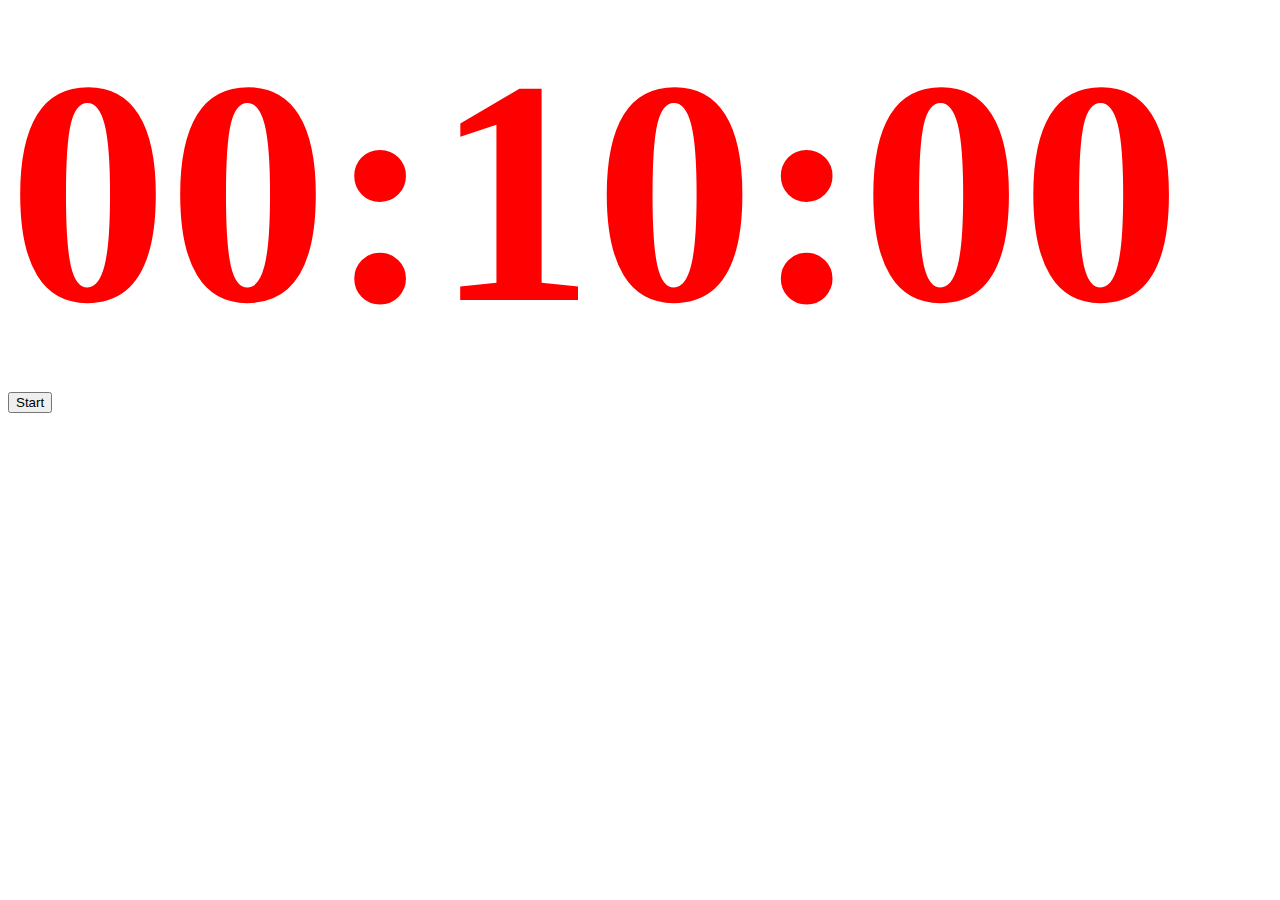
==== count down/countdown.html @ deeb8fe7 "add timer" ====
<html>
<head>
    <title>SIMPLE TIME JS</title>
    <script type="text/javascript">
    function start_timer(){
        var timer = document.getElementById("my_timer").innerHTML;
        var arr=timer.split(":");
        var hour=arr[0];
        var min=arr[1];
        var sec=arr[2];
        if(sec==0){
            if(min==0){
                if(hour==0){
                    alert("Time out");
                    window.location.reload();
                    return;
                }
                hour--;
                min=60;
                if(hour<10)hour= "0" + hour;
            }
            min--;
            if(min<10)min= "0" +min;
            sec=59;
        }
        else sec--;
        
        if (sec<10) sec="0" +sec;
        
        document.getElementById("my_timer").innerHTML = hour+":"+min+":"+sec;
        setTimeout(start_timer,1000);
        
        
    
    }
</script>
</head>
<body >
    <p><span id ="my_timer" style="color:#f00;font-size:2000%;font-weight:bold;">00:10:00</span></p>
    <button onclick="start_timer();">Start</button>
    </body>

</html>
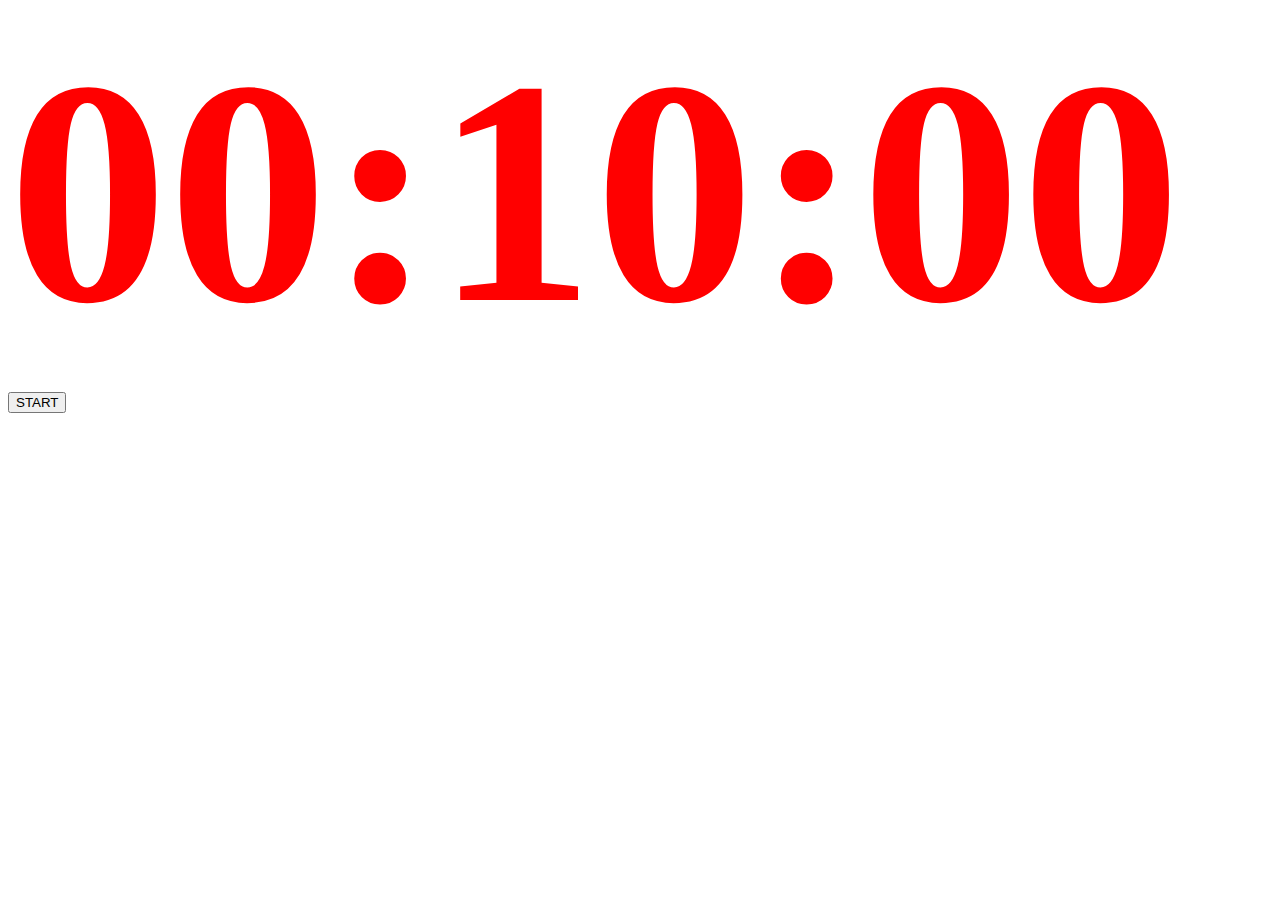
==== commit 6fefe1ed: "add timeInClass" ====
--- a/count down/countdown.html
+++ b/count down/countdown.html
@@ -2,7 +2,9 @@
 <head>
     <title>SIMPLE TIME JS</title>
     <script type="text/javascript">
+    var active =false;
     function start_timer(){
+        if(active){
         var timer = document.getElementById("my_timer").innerHTML;
         var arr=timer.split(":");
         var hour=arr[0];
@@ -30,14 +32,32 @@
         document.getElementById("my_timer").innerHTML = hour+":"+min+":"+sec;
         setTimeout(start_timer,1000);
         
-        
+        }
     
     }
+        
+        function changeState(){
+    if(active == false){
+        active = true;
+        start_timer();
+        console.log("Timer has been started");
+        document.getElementById("control").innerHTML="PAUSE";
+    }else{
+        active=false;
+        console.log("Timer is on pause");
+        document.getElementById("control").innerHTML="START";
+    }
+}
+        
+        
+        
+        
+        
 </script>
 </head>
 <body >
     <p><span id ="my_timer" style="color:#f00;font-size:2000%;font-weight:bold;">00:10:00</span></p>
-    <button onclick="start_timer();">Start</button>
+    <button onclick="changeState();" id="control">START</button>
     </body>
 
 </html>